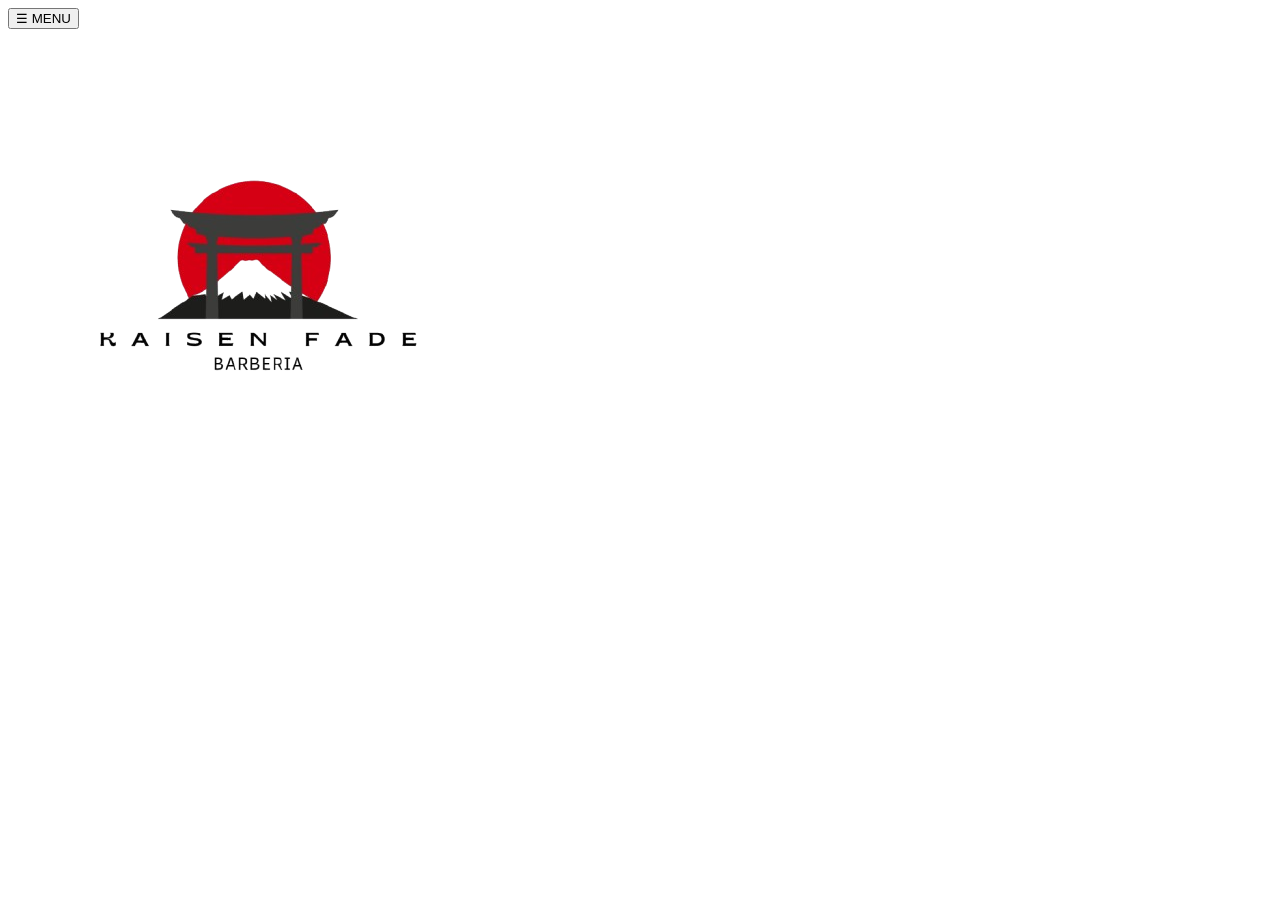
==== index.html @ 246337fa "Merge branch 'main' of https://github.com/Geronimogomez09/ProyectoControlDeSoftware" ====
<!DOCTYPE html>
<html lang="en">
<head>
    <meta charset="UTF-8">
    <meta name="viewport" content="width=device-width, initial-scale=1.0">
    <title>KAISEN FADE</title>
    <link rel="icon" type="image/x-icon" href="images/logo.png">
</head>
<body>
    <header class="">
        <div class="barra-anuncios">
        </div>
        <div class="top-bar">
            <div class="menu">
                <button id="menu"> ☰ MENU</button>
            </div>
            <div class="logo">
                        <img src="images/logo.png" alt="Logo-KAISENFADE">

            </div>
            <div class="iconos">

            </div>
            <div class="nav-bar">

            </div>
        </div>

    </header>
    <section class="portada">

    </section>
    <section class="servicios">
        <div class="__servicios">

        </div>

    </section>
    <section class="productos">
        <div class="__productos">

        </div>

    </section>
    <section class="">

    </section>

    <footer class="footer">

    </footer>
</body>
</html>
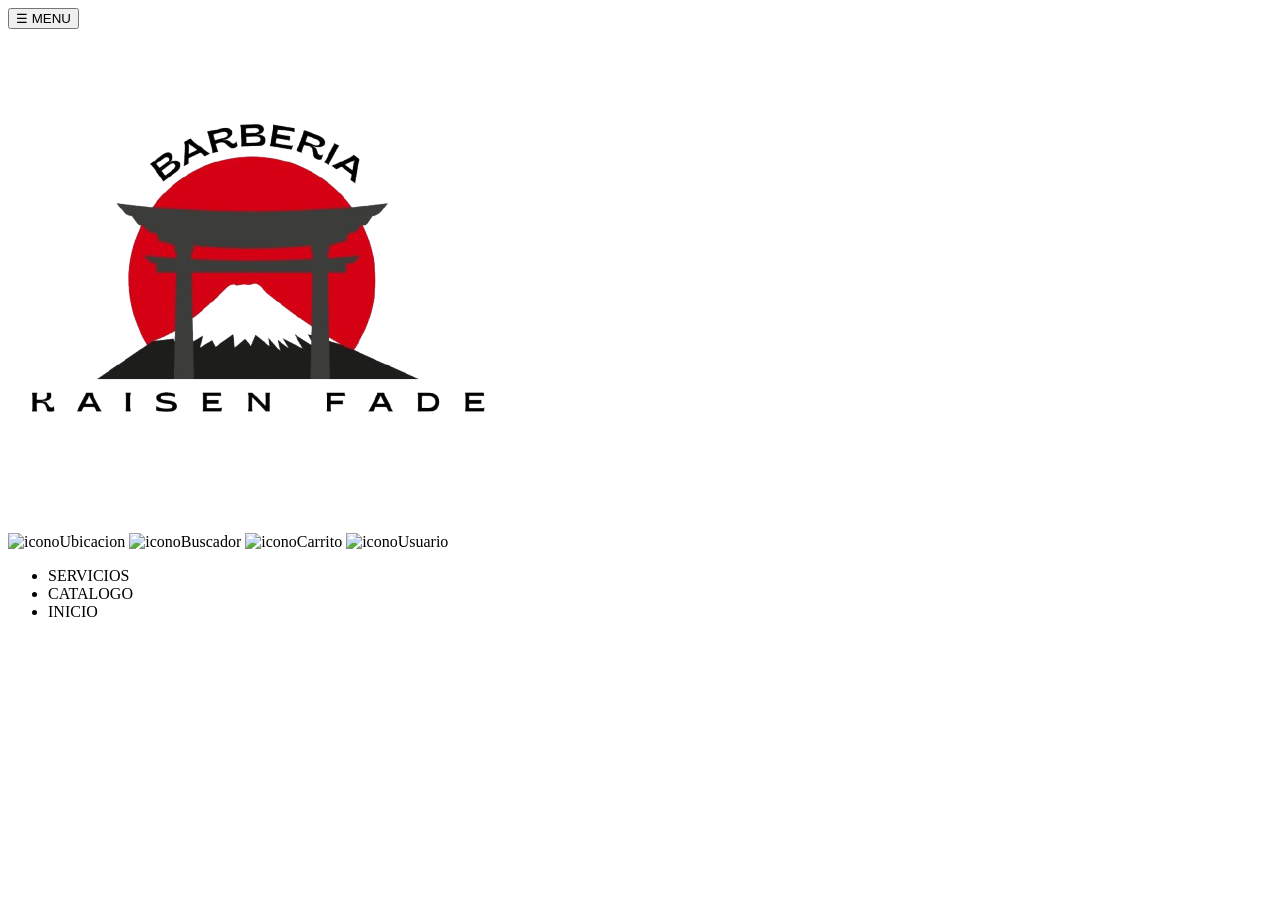
==== commit 6f7d9e08: "Cambiando logo y añadiendo iconos" ====
--- a/index.html
+++ b/index.html
@@ -15,13 +15,21 @@
                 <button id="menu"> ☰ MENU</button>
             </div>
             <div class="logo">
-                        <img src="images/logo.png" alt="Logo-KAISENFADE">
+                        <img src="images/logo-kaisenfade.png" alt="logoKAISENFADE">
 
             </div>
             <div class="iconos">
-
+                <img src="images/" alt="iconoUbicacion">
+                <img src="images/" alt="iconoBuscador">
+                <img src="images/" alt="iconoCarrito">
+                <img src="images/" alt="iconoUsuario">
             </div>
             <div class="nav-bar">
+                <ul>
+                    <li><span>SERVICIOS</span></li>
+                    <li><span>CATALOGO</span></li>
+                    <li><span>INICIO</span></li>
+                </ul>
 
             </div>
         </div>
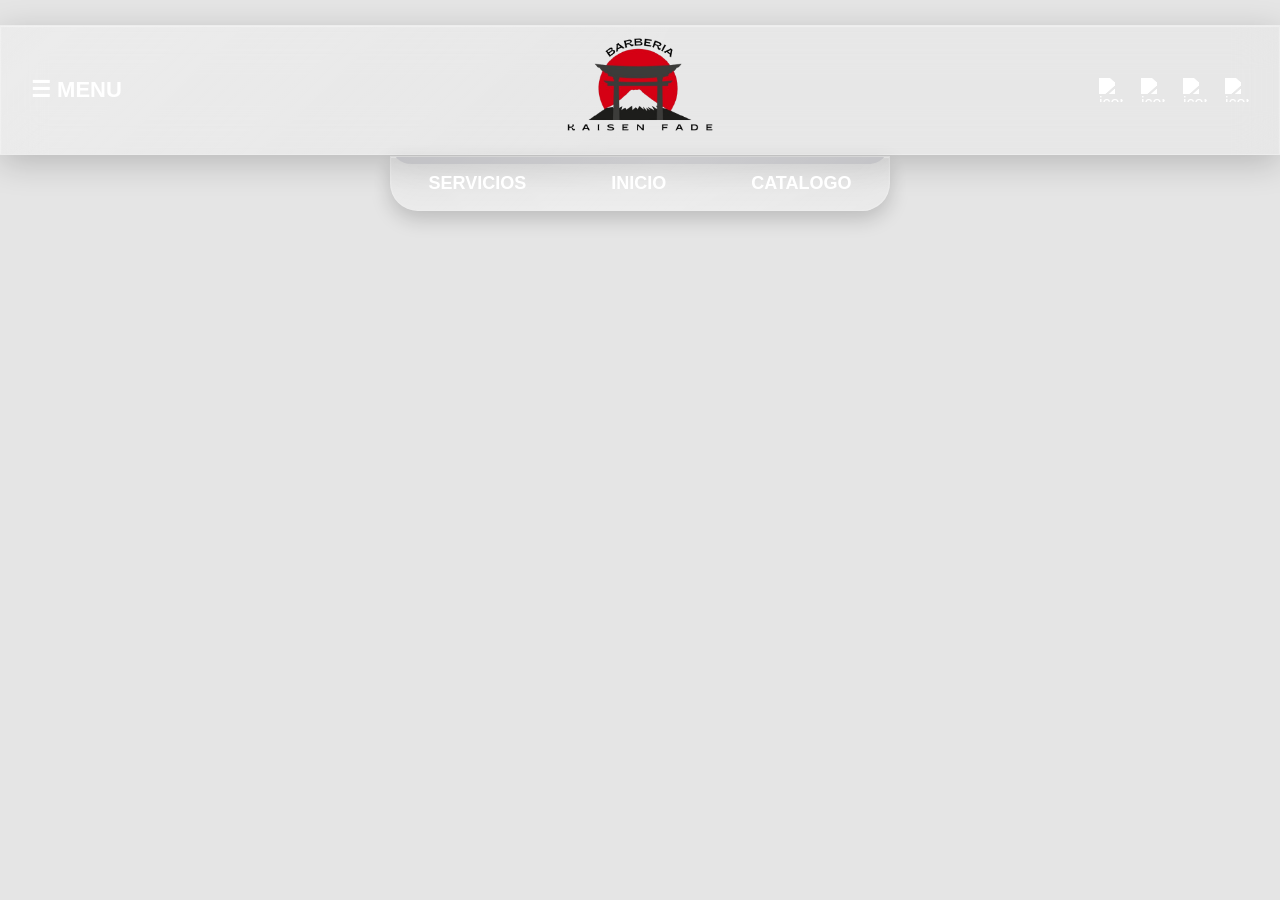
==== commit 323baa9e: "Agregando css con chad gpt y ramiroia" ====
--- a/index.html
+++ b/index.html
@@ -1,10 +1,11 @@
 <!DOCTYPE html>
 <html lang="en">
 <head>
+    <link rel="stylesheet" href="CSS/style.css">
     <meta charset="UTF-8">
     <meta name="viewport" content="width=device-width, initial-scale=1.0">
     <title>KAISEN FADE</title>
-    <link rel="icon" type="image/x-icon" href="images/logo.png">
+    <link rel="icon" type="image/x-icon" href="images/logo-kaisenfade.png">
 </head>
 <body>
     <header class="">
@@ -27,8 +28,8 @@
             <div class="nav-bar">
                 <ul>
                     <li><span>SERVICIOS</span></li>
+                    <li><span>INICIO</span></li>
                     <li><span>CATALOGO</span></li>
-                    <li><span>INICIO</span></li>
                 </ul>
 
             </div>
--- a/CSS/style.css
+++ b/CSS/style.css
@@ -0,0 +1,228 @@
+/* RESET */
+*{
+    margin: 0;
+    padding: 0;
+    box-sizing: border-box;
+}
+
+body{
+    background: #e5e5e5;
+    font-family: Arial, Helvetica, sans-serif;
+    
+}
+
+/* HEADER GENERAL */
+header{
+    width: 100%;
+    display: flex;
+    justify-content: center;
+    margin-top: 25px;
+    margin-bottom: 90px;
+}
+
+/* CONTENEDOR PRINCIPAL */
+.top-bar{
+    width: 100%;
+    height: 130px;
+
+    position: relative;
+
+    display: flex;
+    align-items: center;
+    justify-content: space-between;
+
+    padding: 0 30px;
+
+    /* LIQUID GLASS */
+    background: rgba(255,255,255,0.1);
+
+    backdrop-filter: blur(20px);
+    -webkit-backdrop-filter: blur(20px);
+
+    border: 1px solid rgba(255,255,255,0.25);
+
+    box-shadow:
+        0 8px 32px rgba(0,0,0,0.2),
+        inset 0 1px 1px rgba(255,255,255,0.35);
+
+    overflow: visible;
+}
+
+.top-bar::before{
+    content: "";
+
+    position: absolute;
+
+    top: 0;
+    left: -50%;
+
+    width: 100%;
+    height: 100%;
+
+    background: linear-gradient(
+        120deg,
+        transparent,
+        rgba(255,255,255,0.18),
+        transparent
+    );
+
+    transform: skewX(-25deg);
+}
+
+/* MENU */
+.menu button{
+    background: none;
+    border: none;
+    color: white;
+    font-size: 22px;
+    font-weight: bold;
+    cursor: pointer;
+}
+
+/* LOGO */
+.logo{
+    position: absolute;
+    left: 50%;
+    transform: translateX(-50%);
+}
+
+.logo img{
+    width: 160px;
+    object-fit: contain;
+}
+
+/* ICONOS */
+.iconos{
+    display: flex;
+    gap: 18px;
+}
+
+.iconos img{
+    width: 24px;
+    height: 24px;
+    filter: brightness(0) invert(1);
+    cursor: pointer;
+}
+
+/* ========================= */
+/* NAVBAR EFECTO PESTAÑA */
+/* ========================= */
+
+.nav-bar{
+    align-items: center;
+    position: absolute;
+    bottom: -57px;
+    left: 50%;
+    transform: translateX(-50%);
+
+    width: 500px;
+    height: 55px;
+
+    border-radius: 0 0 28px 28px;
+
+    /* LIQUID GLASS */
+    background: rgba(255,255,255,0.1);
+
+    backdrop-filter: blur(18px);
+    -webkit-backdrop-filter: blur(18px);
+
+    border: 1px solid rgba(255,255,255,0.25);
+
+    box-shadow:
+        0 8px 20px rgba(0,0,0,0.18),
+        inset 0 1px 1px rgba(255,255,255,0.35);
+
+    overflow: hidden;
+}
+
+/* brillo glass */
+.nav-bar::before{
+    content: "";
+    position: absolute;
+
+    top: 0;
+    left: -50%;
+
+    width: 200%;
+    height: 100%;
+
+    background: linear-gradient(
+        120deg,
+        transparent,
+        rgba(255,255,255,0.25),
+        transparent
+    );
+
+    transform: skewX(-25deg);
+}
+
+/* efecto de unión con la barra superior */
+.nav-bar::after{
+    content: "";
+    position: absolute;
+
+    top: -18px;
+    left: 0;
+
+    width: 100%;
+    height: 25px;
+
+    background: linear-gradient(180deg,#bababe,#bababe);
+
+    border-radius: 0 0 20px 20px;
+
+    z-index: -1;
+}
+
+/* LINKS */
+.nav-bar ul{
+    justify-content: center;
+    gap: 10px;
+    align-items: center;
+    height: 100%;
+
+    display: flex;
+    align-items: center;
+    justify-content: space-around;
+
+    list-style: none;
+}
+
+.nav-bar li{
+    position: relative;
+}
+
+.nav-bar span{
+    color: white;
+    font-size: 18px;
+    font-weight: bold;
+    cursor: pointer;
+    transition: 0.3s;
+}
+
+/* hover elegante */
+.nav-bar span:hover{
+    color: #ffffff;
+    text-shadow: 0 0 12px rgba(255,255,255,0.9);
+}
+
+/* RESPONSIVE */
+@media(max-width:768px){
+
+    .top-bar{
+        height: 120px;
+        padding: 0 15px;
+    }
+
+    .nav-bar{
+        width: 90%;
+    }
+
+    .nav-bar span{
+        font-size: 14px;
+    }
+
+    .logo img{
+        width: 110px;
+    }
+}
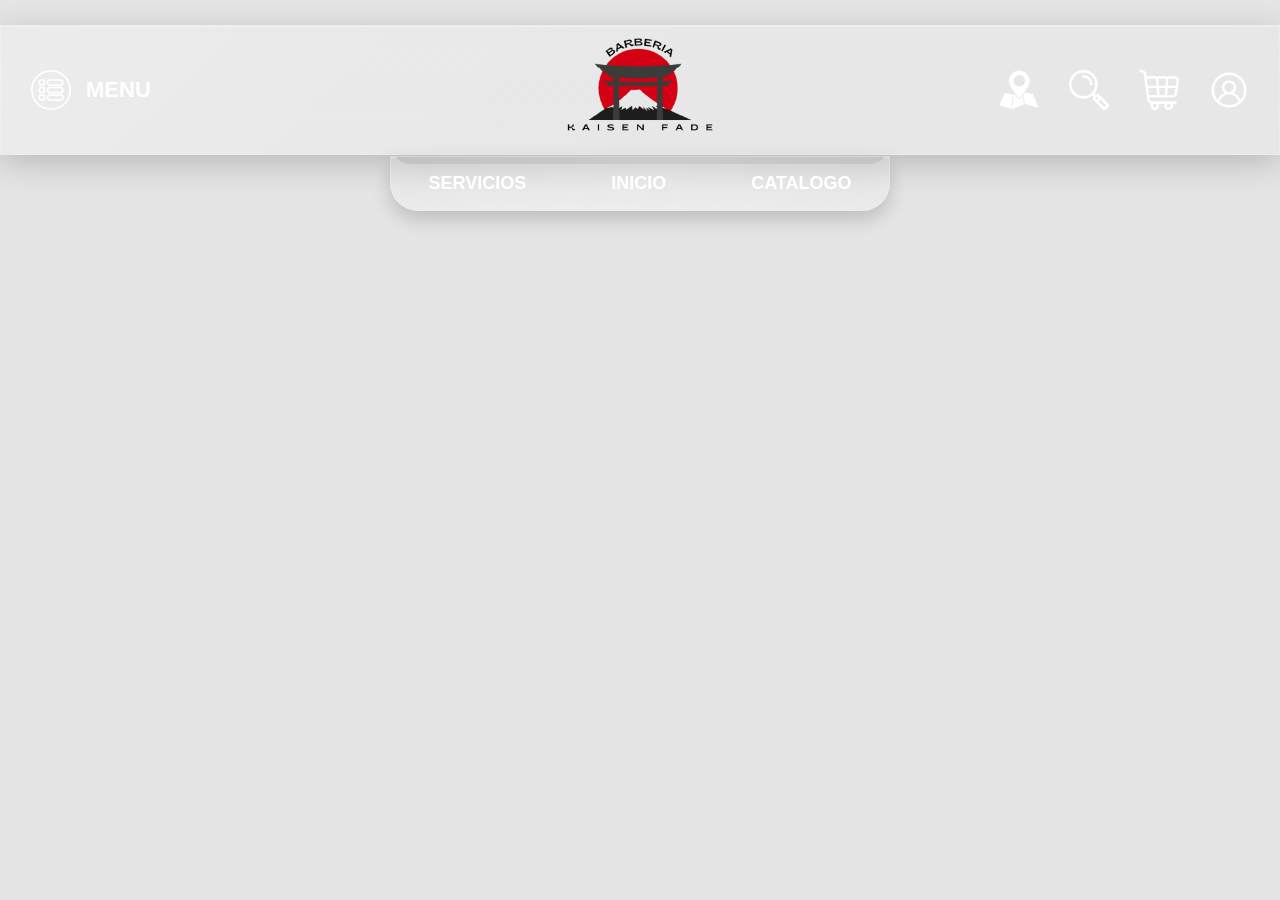
==== commit b892dbd3: "papeando" ====
--- a/index.html
+++ b/index.html
@@ -13,17 +13,17 @@
         </div>
         <div class="top-bar">
             <div class="menu">
-                <button id="menu"> ☰ MENU</button>
+                <img src="images/icons/menu-principal.png">
+                <button id="menu">MENU</button>
             </div>
             <div class="logo">
                         <img src="images/logo-kaisenfade.png" alt="logoKAISENFADE">
-
             </div>
             <div class="iconos">
-                <img src="images/" alt="iconoUbicacion">
-                <img src="images/" alt="iconoBuscador">
-                <img src="images/" alt="iconoCarrito">
-                <img src="images/" alt="iconoUsuario">
+                <img src="images/icons/mapa.png" alt="iconoUbicacion">
+                <img src="images/icons/lupa.png" alt="iconoBuscador">
+                <img src="images/icons/carrito-de-compras.png" alt="iconoCarrito">
+                <img src="images/icons/avatar.png" alt="iconoUsuario">
             </div>
             <div class="nav-bar">
                 <ul>
--- a/CSS/style.css
+++ b/CSS/style.css
@@ -70,6 +70,11 @@
 }
 
 /* MENU */
+.menu{
+    gap: 15px;
+    display: flex;
+    align-items: center;
+}
 .menu button{
     background: none;
     border: none;
@@ -78,6 +83,12 @@
     font-weight: bold;
     cursor: pointer;
 }
+.menu img{
+    align-items: center;
+    filter: brightness(0) invert(1);
+    height: 40px;
+    width: 40px;
+}
 
 /* LOGO */
 .logo{
@@ -94,12 +105,12 @@
 /* ICONOS */
 .iconos{
     display: flex;
-    gap: 18px;
+    gap: 30px;
 }
 
 .iconos img{
-    width: 24px;
-    height: 24px;
+    width: 40px;
+    height: 40px;
     filter: brightness(0) invert(1);
     cursor: pointer;
 }
@@ -225,4 +236,8 @@
     .logo img{
         width: 110px;
     }
+}
+.top-bar menu img{
+    width: 40px;
+    height: 40px;
 }
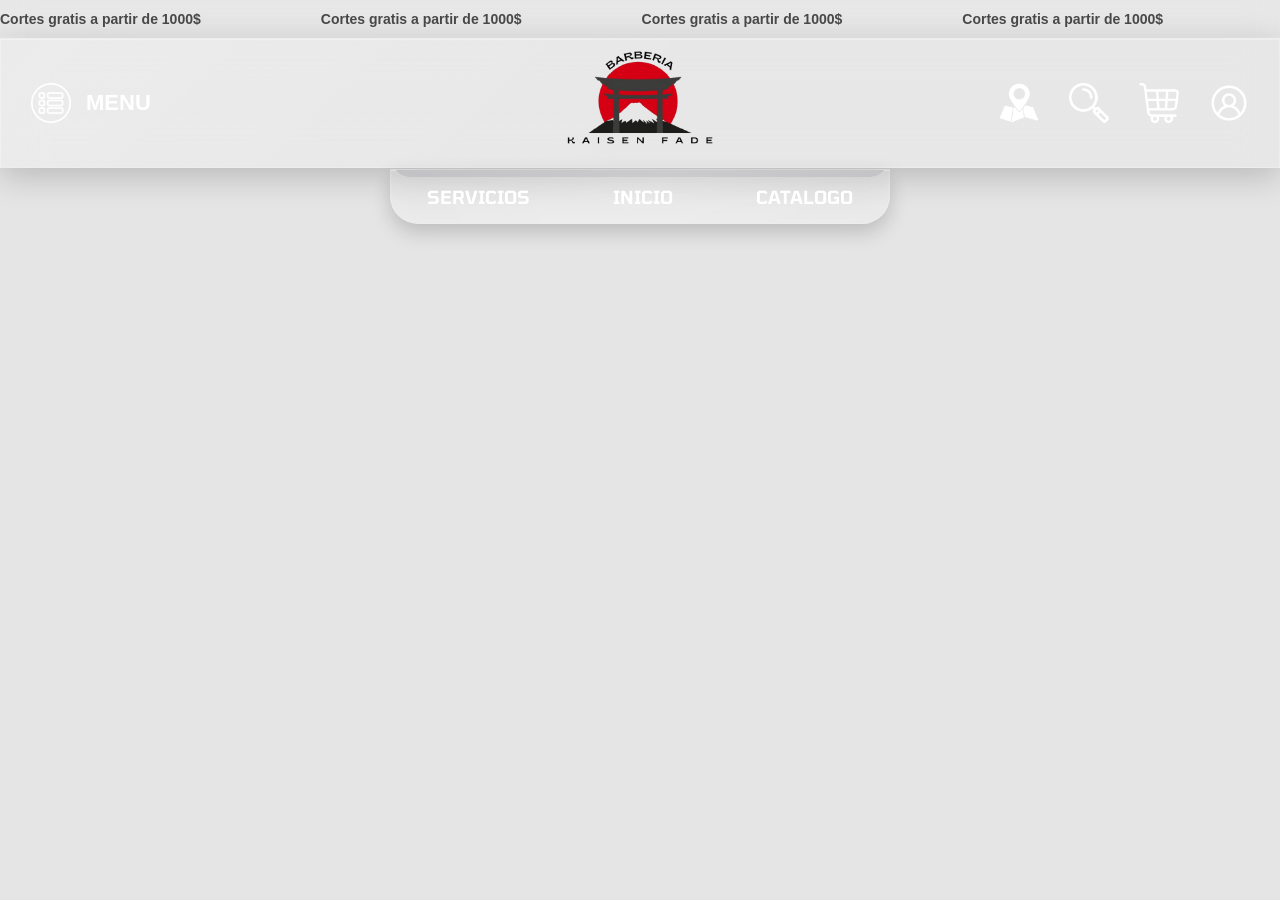
==== commit 608c5af0: "Barra de anuncios" ====
--- a/index.html
+++ b/index.html
@@ -8,8 +8,17 @@
     <link rel="icon" type="image/x-icon" href="images/logo-kaisenfade.png">
 </head>
 <body>
-    <header class="">
+    <header class="a">
         <div class="barra-anuncios">
+            <span>Cortes gratis a partir de 1000$</span> 
+            <span>Cortes gratis a partir de 1000$</span> 
+            <span>Cortes gratis a partir de 1000$</span> 
+            <span>Cortes gratis a partir de 1000$</span> 
+            <span>Cortes gratis a partir de 1000$</span> 
+            <span>Cortes gratis a partir de 1000$</span>
+            <span>Cortes gratis a partir de 1000$</span>
+            <span>Cortes gratis a partir de 1000$</span>   
+
         </div>
         <div class="top-bar">
             <div class="menu">
--- a/CSS/style.css
+++ b/CSS/style.css
@@ -1,8 +1,19 @@
+@font-face {
+    font-family: "brice-regular-semiexpanded";
+    src: url(../fonts/BriceRegularSemiExpanded.otf) format("opentype");
+}
+@font-face{
+    font-family: "Tomorrow-bold";
+    src: url(../fonts/Tomorrow-SemiBold.ttf) format("opentype");
+}
 /* RESET */
 *{
     margin: 0;
     padding: 0;
     box-sizing: border-box;
+    --fuente1: "brice-regular-semiexpanded", sans-serif;
+    --fuente2: "tomorrow-bold", sans-serif;
+    
 }
 
 body{
@@ -14,9 +25,12 @@
 /* HEADER GENERAL */
 header{
     width: 100%;
-    display: flex;
-    justify-content: center;
-    margin-top: 25px;
+
+    display: flex;
+    flex-direction: column;
+
+    position: relative;
+
     margin-bottom: 90px;
 }
 
@@ -209,6 +223,7 @@
     font-weight: bold;
     cursor: pointer;
     transition: 0.3s;
+    font-family: var(--fuente2);
 }
 
 /* hover elegante */
@@ -240,4 +255,60 @@
 .top-bar menu img{
     width: 40px;
     height: 40px;
+}
+
+/* BARRA ANUNCIOS */
+
+.barra-anuncios{
+    width: 100%;
+    height: 38px;
+
+    display: flex;
+    align-items: center;
+
+    overflow: hidden;
+
+    position: relative;
+
+    background: rgba(255,255,255,0.08);
+
+    backdrop-filter: blur(15px);
+    -webkit-backdrop-filter: blur(15px);
+
+    border-bottom: 1px solid rgba(255,255,255,0.12);
+
+    box-shadow:
+        inset 0 -1px 1px rgba(255,255,255,0.1);
+}
+
+/* CONTENEDOR QUE SE MUEVE */
+
+.barra-anuncios{
+    white-space: nowrap;
+}
+
+/* TEXTO */
+
+.barra-anuncios span{
+    color: rgb(73, 73, 73);
+
+    font-size: 14px;
+    font-weight: 600;
+
+    padding-right: 120px;
+
+    animation: scrollTexto 12s linear infinite;
+}
+
+/* ANIMACION */
+
+@keyframes scrollTexto{
+
+    from{
+        transform: translateX(-100%);
+    }
+
+    to{
+        transform: translateX(100%);
+    }
 }
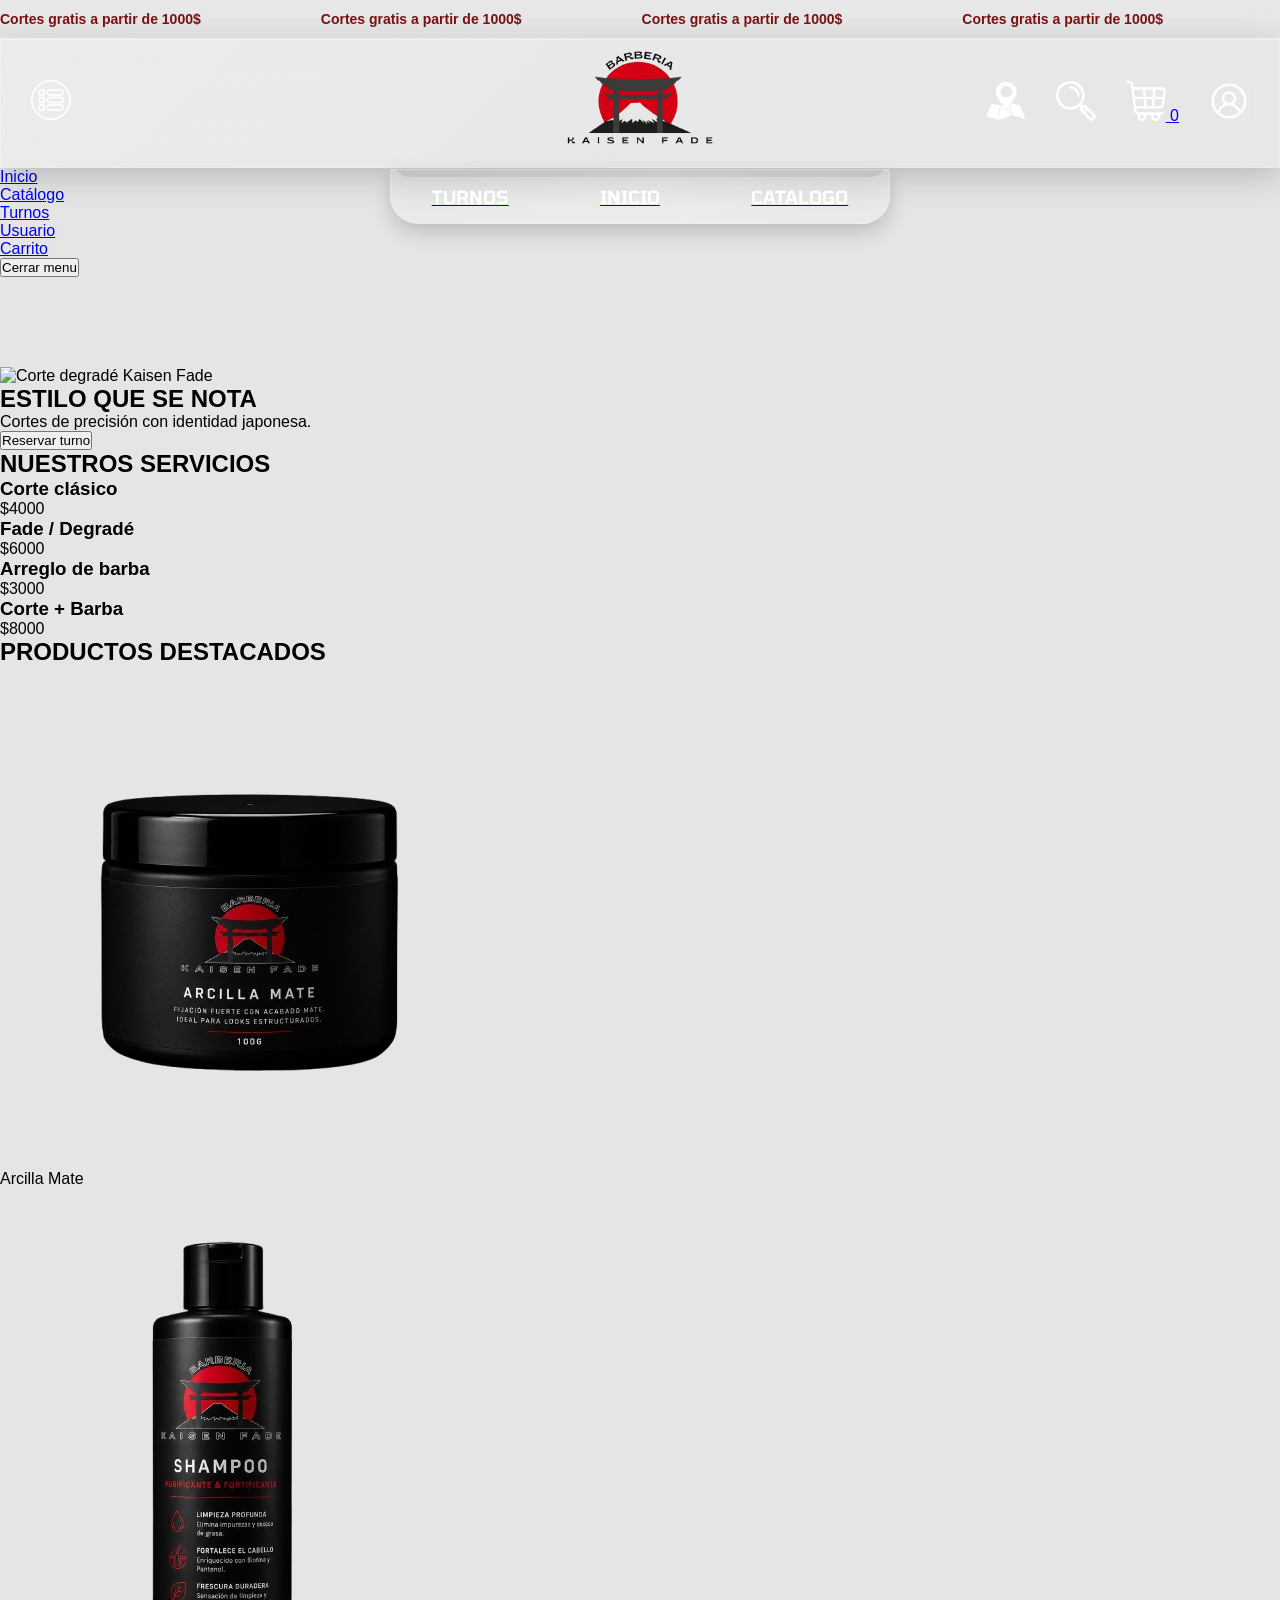
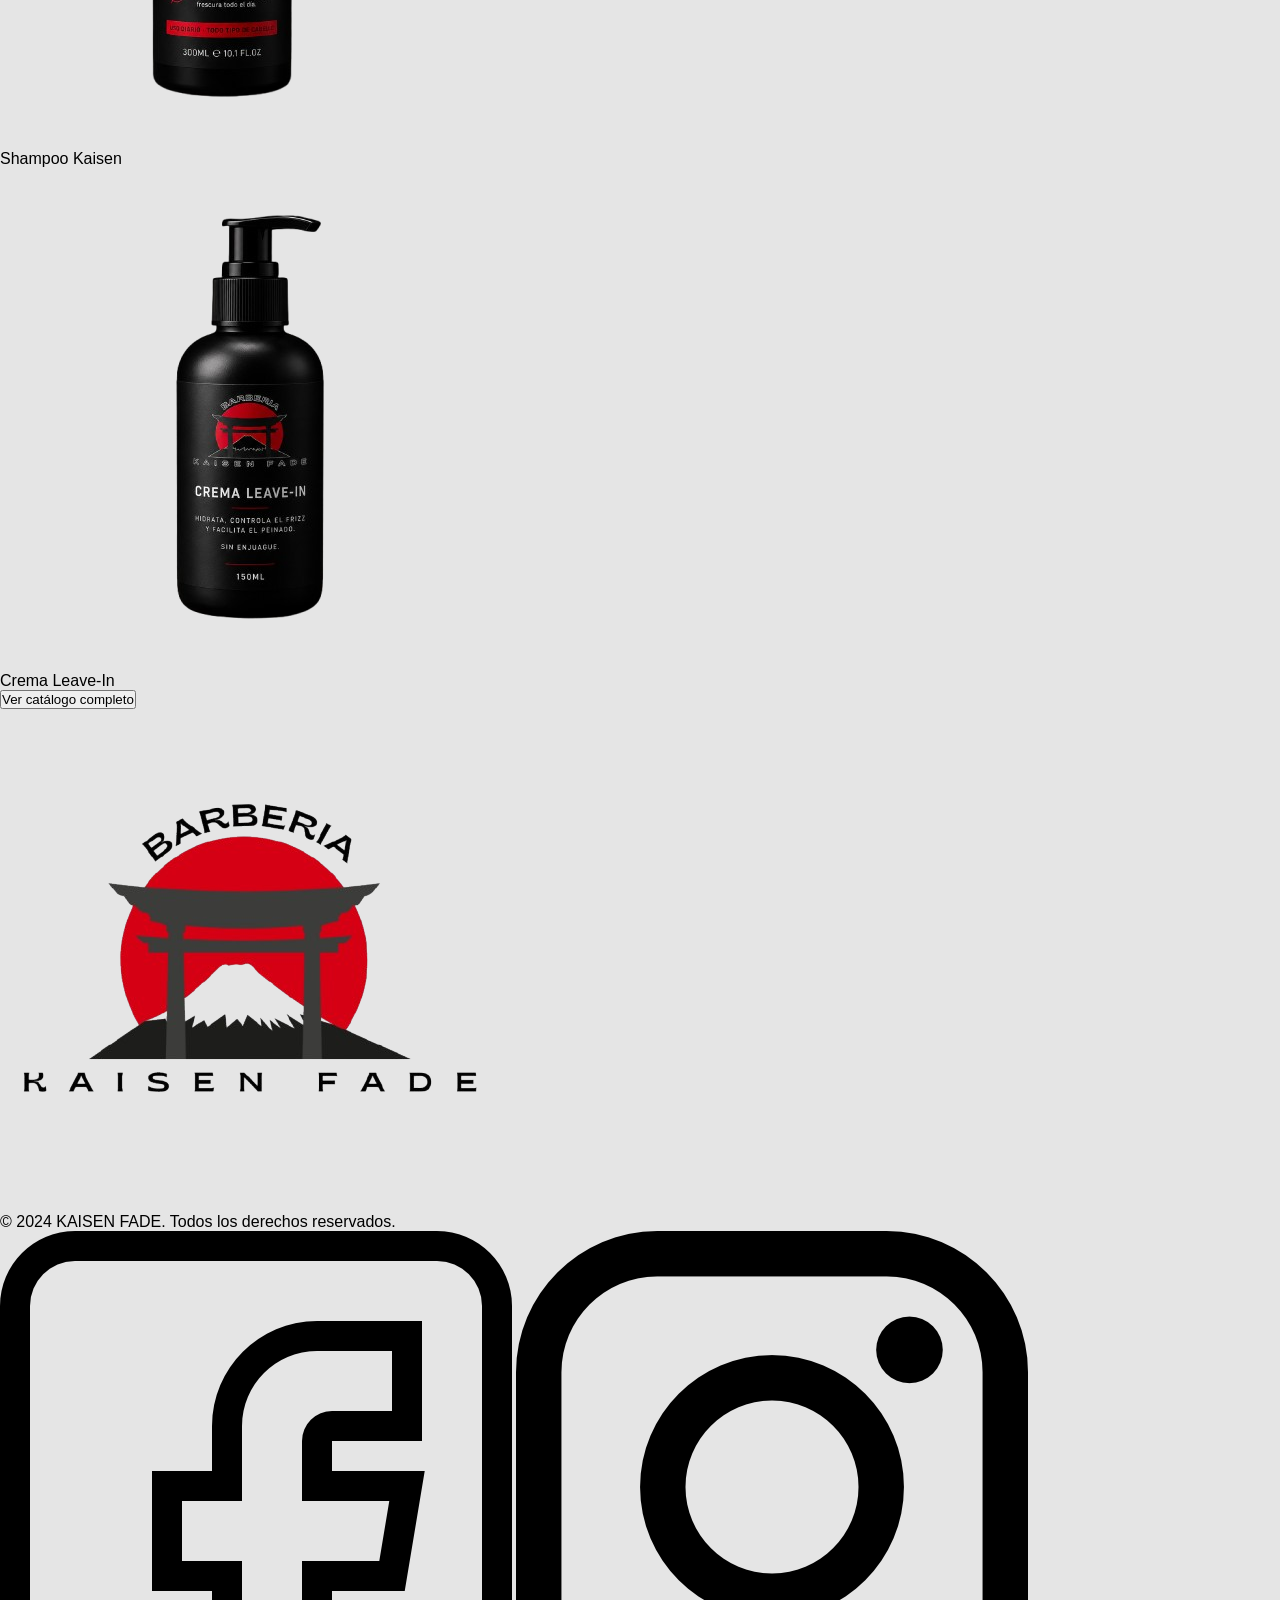
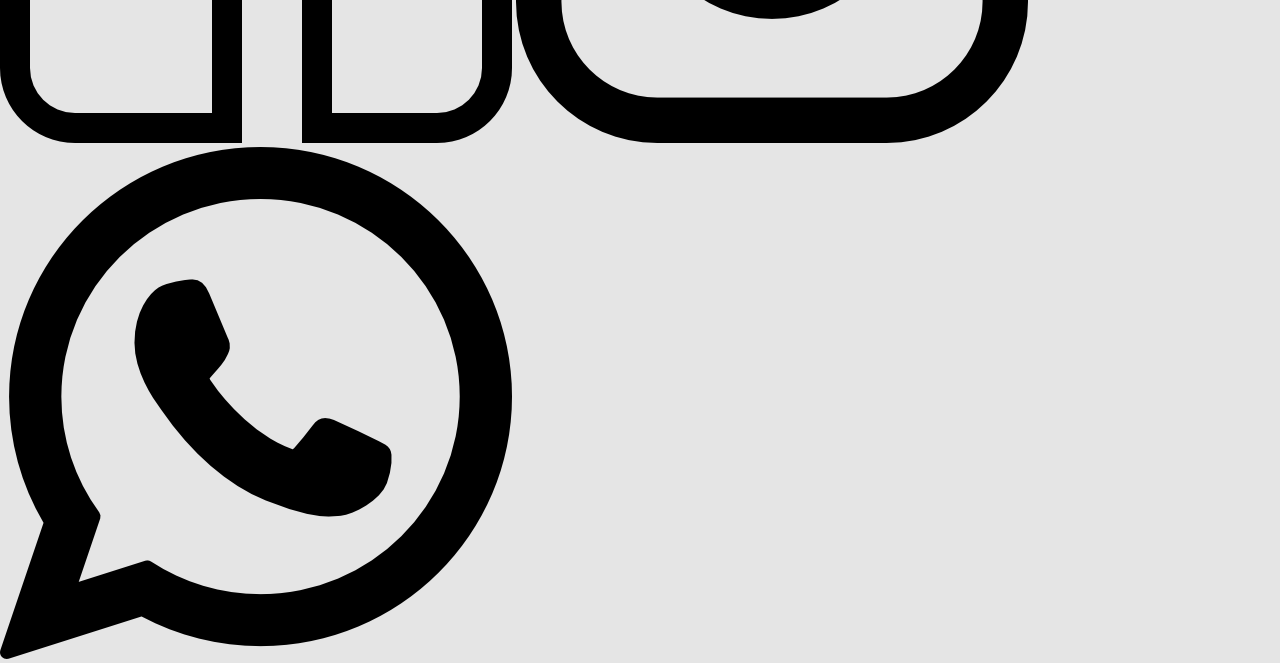
==== commit 8e3a30d8: "agregando nueva pagina index" ====
--- a/index.html
+++ b/index.html
@@ -1,7 +1,8 @@
 <!DOCTYPE html>
-<html lang="en">
+<html lang="es">
 <head>
     <link rel="stylesheet" href="CSS/style.css">
+    <link rel="stylesheet" href="CSS/base.css">
     <meta charset="UTF-8">
     <meta name="viewport" content="width=device-width, initial-scale=1.0">
     <title>KAISEN FADE</title>
@@ -10,62 +11,109 @@
 <body>
     <header class="a">
         <div class="barra-anuncios">
-            <span>Cortes gratis a partir de 1000$</span> 
-            <span>Cortes gratis a partir de 1000$</span> 
-            <span>Cortes gratis a partir de 1000$</span> 
-            <span>Cortes gratis a partir de 1000$</span> 
-            <span>Cortes gratis a partir de 1000$</span> 
             <span>Cortes gratis a partir de 1000$</span>
             <span>Cortes gratis a partir de 1000$</span>
-            <span>Cortes gratis a partir de 1000$</span>   
-
+            <span>Cortes gratis a partir de 1000$</span>
+            <span>Cortes gratis a partir de 1000$</span>
         </div>
         <div class="top-bar">
             <div class="menu">
-                <img src="images/icons/menu-principal.png">
-                <button id="menu">MENU</button>
+                <button id="menu"><img src="images/icons/menu-principal.png" alt="Abrir menú"></button>
             </div>
             <div class="logo">
-                        <img src="images/logo-kaisenfade.png" alt="logoKAISENFADE">
+                <a href="index.html"><img src="images/logo-kaisenfade.png" alt="logoKAISENFADE"></a>
             </div>
             <div class="iconos">
                 <img src="images/icons/mapa.png" alt="iconoUbicacion">
                 <img src="images/icons/lupa.png" alt="iconoBuscador">
-                <img src="images/icons/carrito-de-compras.png" alt="iconoCarrito">
-                <img src="images/icons/avatar.png" alt="iconoUsuario">
+                <a href="carrito.html" class="icono-carrito-wrap">
+                    <img src="images/icons/carrito-de-compras.png" alt="iconoCarrito">
+                    <span id="badge-carrito" class="badge-carrito oculto">0</span>
+                </a>
+                <a href="usuario.html"><img src="images/icons/avatar.png" alt="iconoUsuario"></a>
             </div>
             <div class="nav-bar">
                 <ul>
-                    <li><span>SERVICIOS</span></li>
-                    <li><span>INICIO</span></li>
-                    <li><span>CATALOGO</span></li>
+                    <li><a href="turnos.html"><span>TURNOS</span></a></li>
+                    <li><a href="index.html"><span>INICIO</span></a></li>
+                    <li><a href="catalogo.html"><span>CATALOGO</span></a></li>
                 </ul>
-
             </div>
         </div>
+        <div id="menu-lateral" class="menu-lateral">
+            <ul>
+                <li><a href="index.html">Inicio</a></li>
+                <li><a href="catalogo.html">Catálogo</a></li>
+                <li><a href="turnos.html">Turnos</a></li>
+                <li><a href="usuario.html">Usuario</a></li>
+                <li><a href="carrito.html">Carrito</a></li>
+                <li><button id="close-menu">Cerrar menu</button></li>
+            </ul>
+        </div>
+    </header>
 
-    </header>
     <section class="portada">
-
-    </section>
-    <section class="servicios">
-        <div class="__servicios">
-
+        <img src="images/hombre-degrade-corte.jpg" alt="Corte degradé Kaisen Fade">
+        <div class="portada-texto">
+            <h1>ESTILO QUE SE NOTA</h1>
+            <p>Cortes de precisión con identidad japonesa.</p>
+            <a href="turnos.html"><button>Reservar turno</button></a>
         </div>
-
-    </section>
-    <section class="productos">
-        <div class="__productos">
-
-        </div>
-
-    </section>
-    <section class="">
-
     </section>
 
-    <footer class="footer">
+    <section class="servicios">
+        <h2>NUESTROS SERVICIOS</h2>
+        <div class="__servicios">
+            <div class="servicio-card">
+                <h3>Corte clásico</h3>
+                <p>$4000</p>
+            </div>
+            <div class="servicio-card">
+                <h3>Fade / Degradé</h3>
+                <p>$6000</p>
+            </div>
+            <div class="servicio-card">
+                <h3>Arreglo de barba</h3>
+                <p>$3000</p>
+            </div>
+            <div class="servicio-card">
+                <h3>Corte + Barba</h3>
+                <p>$8000</p>
+            </div>
+        </div>
+    </section>
 
+    <section class="productos">
+        <h2>PRODUCTOS DESTACADOS</h2>
+        <div class="__productos">
+            <div class="producto-mini">
+                <img src="images/products/arcilla-mate.png" alt="Arcilla Mate">
+                <p>Arcilla Mate</p>
+            </div>
+            <div class="producto-mini">
+                <img src="images/products/shampoo.png" alt="Shampoo Kaisen">
+                <p>Shampoo Kaisen</p>
+            </div>
+            <div class="producto-mini">
+                <img src="images/products/crema-leave-in.png" alt="Crema Leave-In">
+                <p>Crema Leave-In</p>
+            </div>
+        </div>
+        <a href="catalogo.html"><button class="btn-ver-catalogo">Ver catálogo completo</button></a>
+    </section>
+
+    <footer class="footer footer-kaisen">
+        <div class="cont-footer">
+            <img src="images/logo-kaisenfade.png" alt="Logo de kaisen fade">
+            <p>&copy; 2024 KAISEN FADE. Todos los derechos reservados.</p>
+            <div class="redes">
+                <a href="https://www.facebook.com/kaisenfade" target="_blank"><img src="images/icons/facebook.png" alt="Facebook"></a>
+                <a href="https://www.instagram.com/kaisenfade" target="_blank"><img src="images/icons/logotipo-de-instagram.png" alt="Instagram"></a>
+                <a href="https://wa.me/1234567890" target="_blank"><img src="images/icons/whatsapp.png" alt="WhatsApp"></a>
+            </div>
+        </div>
     </footer>
+
+    <script src="JS/menu.js" defer></script>
 </body>
-</html>+</html>
--- a/CSS/style.css
+++ b/CSS/style.css
@@ -13,7 +13,15 @@
     box-sizing: border-box;
     --fuente1: "brice-regular-semiexpanded", sans-serif;
     --fuente2: "tomorrow-bold", sans-serif;
-    
+    --azul: #263D69;
+    --azulClaro: #1C4694;
+    --dorado: #946E1C;
+    --marron: #614E26;
+    --azulOscuro: #212B3F;
+    --celeste: #B0CCFF;
+    --rosaClaro:#FFF0CF;
+    --piel:#FADA93;
+    --pielClaro: #FFEEC9;
 }
 
 body{
@@ -290,14 +298,14 @@
 /* TEXTO */
 
 .barra-anuncios span{
-    color: rgb(73, 73, 73);
+    color: rgb(124, 17, 17);
 
     font-size: 14px;
     font-weight: 600;
-
+font-family: var(--azul);
     padding-right: 120px;
 
-    animation: scrollTexto 12s linear infinite;
+    animation: scrollTexto 20s linear infinite;
 }
 
 /* ANIMACION */
